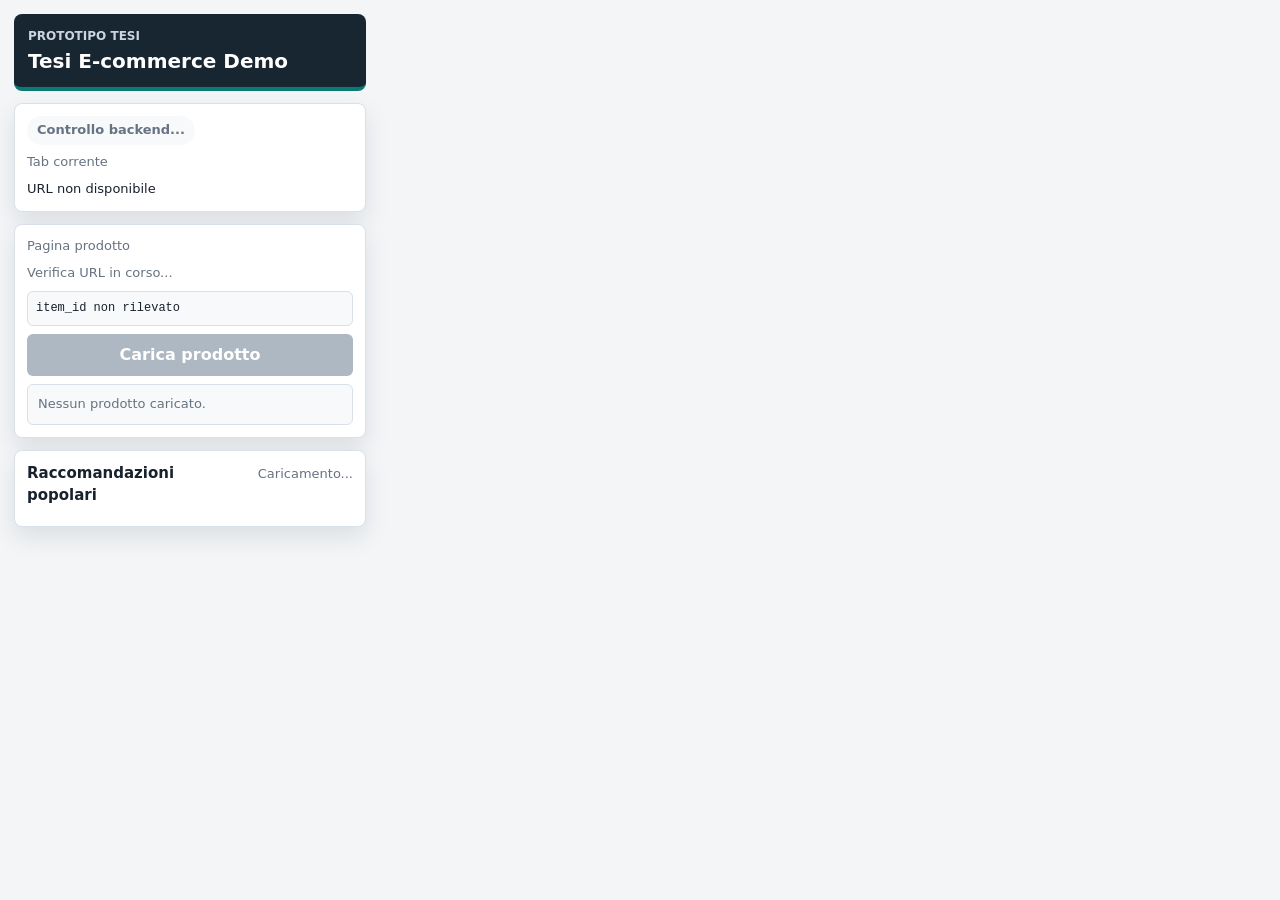
==== prototype/extension/popup.html @ 8ee4a01e "aggiunta estensione, funziona molto base" ====
<!doctype html>
<html lang="it">
<head>
  <meta charset="utf-8">
  <meta name="viewport" content="width=device-width, initial-scale=1">
  <title>Tesi E-commerce Demo</title>
  <link rel="stylesheet" href="style.css">
  <script src="popup.js" defer></script>
</head>
<body class="extension-popup">
  <main class="popup-shell">
    <header class="popup-header">
      <p class="popup-kicker">Prototipo tesi</p>
      <h1>Tesi E-commerce Demo</h1>
    </header>

    <section class="popup-section">
      <div id="backendStatus" class="status-pill status-muted">Controllo backend...</div>
      <p class="label">Tab corrente</p>
      <p id="currentUrl" class="url-value">URL non disponibile</p>
    </section>

    <section class="popup-section">
      <p class="label">Pagina prodotto</p>
      <p id="productPageStatus" class="muted-text">Verifica URL in corso...</p>
      <p id="itemIdValue" class="item-id-value">item_id non rilevato</p>
      <button id="loadProductButton" class="primary-button" type="button" disabled>Carica prodotto</button>
      <div id="productResult" class="result-box muted-text">Nessun prodotto caricato.</div>
    </section>

    <section class="popup-section">
      <div class="section-heading">
        <h2>Raccomandazioni popolari</h2>
        <span id="recommendationsStatus" class="small-muted">Caricamento...</span>
      </div>
      <ul id="recommendationsList" class="recommendations-list"></ul>
    </section>
  </main>
</body>
</html>
---- prototype/extension/style.css ----
/*variabili locali estensione*/
:root {
  --extension-bg: #f3f5f7;
  --extension-surface: #ffffff;
  --extension-surface-soft: #f7f9fb;
  --extension-text: #18222d;
  --extension-muted: #667381;
  --extension-line: #d9e0e8;
  --extension-accent: #0b7a75;
  --extension-accent-dark: #095f5b;
  --extension-error: #9b1c1c;
  --extension-error-bg: #fff1f1;
  --extension-shadow: 0 10px 24px rgba(24, 34, 45, 0.1);
}

/*stile popup estensione*/
body.extension-popup {
  width: 380px;
  min-height: 520px;
  margin: 0;
  background: var(--extension-bg);
  color: var(--extension-text);
  font-family: system-ui, -apple-system, BlinkMacSystemFont, "Segoe UI", Arial, sans-serif;
  line-height: 1.45;
}

/*box model popup*/
body.extension-popup * {
  box-sizing: border-box;
}

/*contenitore popup*/
body.extension-popup .popup-shell {
  display: grid;
  gap: 12px;
  padding: 14px;
}

/*header popup*/
body.extension-popup .popup-header {
  background: #182632;
  color: #fff;
  border-bottom: 4px solid var(--extension-accent);
  border-radius: 8px;
  padding: 14px;
}

/*eyebrow popup*/
body.extension-popup .popup-kicker {
  margin: 0 0 4px;
  color: #cbd5df;
  font-size: 12px;
  font-weight: 700;
  text-transform: uppercase;
}

/*titolo popup*/
body.extension-popup .popup-header h1 {
  margin: 0;
  font-size: 20px;
  line-height: 1.2;
  letter-spacing: 0;
}

/*sezione popup*/
body.extension-popup .popup-section {
  display: grid;
  gap: 8px;
  background: var(--extension-surface);
  border: 1px solid var(--extension-line);
  border-radius: 8px;
  padding: 12px;
  box-shadow: var(--extension-shadow);
}

/*intestazione sezione*/
body.extension-popup .section-heading {
  display: flex;
  align-items: baseline;
  justify-content: space-between;
  gap: 10px;
}

/*titolo sezione*/
body.extension-popup .section-heading h2 {
  margin: 0;
  font-size: 15px;
  letter-spacing: 0;
}

/*etichette piccole*/
body.extension-popup .label,
body.extension-popup .small-muted,
body.extension-popup .muted-text {
  margin: 0;
  color: var(--extension-muted);
  font-size: 13px;
}

/*URL tab corrente*/
body.extension-popup .url-value {
  margin: 0;
  color: var(--extension-text);
  font-size: 13px;
  overflow-wrap: anywhere;
}

/*valore item_id*/
body.extension-popup .item-id-value {
  margin: 0;
  padding: 8px;
  background: var(--extension-surface-soft);
  border: 1px solid var(--extension-line);
  border-radius: 6px;
  color: var(--extension-text);
  font-family: ui-monospace, SFMono-Regular, Consolas, "Liberation Mono", monospace;
  font-size: 12px;
  overflow-wrap: anywhere;
}

/*stato backend*/
body.extension-popup .status-pill {
  width: fit-content;
  border-radius: 999px;
  padding: 5px 10px;
  font-size: 13px;
  font-weight: 700;
}

/*stato in controllo*/
body.extension-popup .status-muted {
  background: var(--extension-surface-soft);
  color: var(--extension-muted);
}

/*stato online*/
body.extension-popup .status-online {
  background: #e7f6f2;
  color: var(--extension-accent-dark);
}

/*stato offline*/
body.extension-popup .status-offline {
  background: var(--extension-error-bg);
  color: var(--extension-error);
}

/*bottone principale*/
body.extension-popup .primary-button {
  min-height: 42px;
  border: 0;
  border-radius: 6px;
  background: var(--extension-accent);
  color: #fff;
  cursor: pointer;
  font: inherit;
  font-weight: 700;
}

/*hover bottone*/
body.extension-popup .primary-button:hover {
  background: var(--extension-accent-dark);
}

/*bottone disabilitato*/
body.extension-popup .primary-button:disabled {
  background: #aeb8c2;
  cursor: not-allowed;
}

/*focus accessibile*/
body.extension-popup .primary-button:focus-visible {
  outline: 3px solid rgba(11, 122, 117, 0.2);
  outline-offset: 2px;
}

/*risultato prodotto*/
body.extension-popup .result-box {
  display: grid;
  gap: 4px;
  margin: 0;
  padding: 10px;
  background: var(--extension-surface-soft);
  border: 1px solid var(--extension-line);
  border-radius: 6px;
}

/*titolo risultato*/
body.extension-popup .result-box h2 {
  margin: 0;
  font-size: 15px;
  line-height: 1.3;
  letter-spacing: 0;
}

/*testi risultato*/
body.extension-popup .result-box p {
  margin: 0;
  font-size: 13px;
}

/*layout dettaglio prodotto nel popup*/
body.extension-popup .popup-product-layout {
  display: grid;
  grid-template-columns: 92px minmax(0, 1fr);
  gap: 10px;
  align-items: start;
}

/*testi dettaglio prodotto*/
body.extension-popup .popup-product-info {
  display: grid;
  gap: 4px;
  min-width: 0;
}

/*immagine prodotto caricata*/
body.extension-popup .popup-product-image {
  display: grid;
  place-items: center;
  width: 92px;
  height: 92px;
  overflow: hidden;
  background: #fff;
  border: 1px solid var(--extension-line);
  border-radius: 6px;
}

/*miniatura raccomandazione*/
body.extension-popup .recommendation-image {
  display: grid;
  place-items: center;
  width: 58px;
  height: 58px;
  overflow: hidden;
  background: #fff;
  border: 1px solid var(--extension-line);
  border-radius: 6px;
}

/*immagini prodotto nel popup*/
body.extension-popup .popup-product-image img,
body.extension-popup .recommendation-image img {
  display: block;
  max-width: calc(100% - 8px);
  max-height: calc(100% - 8px);
  width: auto;
  height: auto;
  object-fit: contain;
}

/*fallback immagine popup*/
body.extension-popup .image-placeholder {
  display: grid;
  place-items: center;
  width: 100%;
  height: 100%;
  padding: 6px;
  background: var(--extension-surface-soft);
  color: var(--extension-muted);
  font-size: 10px;
  line-height: 1.2;
  text-align: center;
}

/*categoria risultato*/
body.extension-popup .category-line {
  color: var(--extension-accent-dark);
  font-size: 12px;
  font-weight: 700;
  text-transform: uppercase;
}

/*testo errore*/
body.extension-popup .error-text {
  color: var(--extension-error);
}

/*lista raccomandazioni*/
body.extension-popup .recommendations-list {
  display: grid;
  gap: 8px;
  margin: 0;
  padding: 0;
  list-style: none;
}

/*singola raccomandazione*/
body.extension-popup .recommendations-list li {
  display: grid;
  gap: 8px;
  padding: 9px;
  background: var(--extension-surface-soft);
  border: 1px solid var(--extension-line);
  border-radius: 6px;
}

/*raccomandazione con miniatura*/
body.extension-popup .recommendation-item {
  grid-template-columns: 58px minmax(0, 1fr);
  align-items: center;
}

/*testi raccomandazione*/
body.extension-popup .recommendation-body {
  display: grid;
  gap: 3px;
  min-width: 0;
}

/*titolo raccomandazione*/
body.extension-popup .recommendations-list span {
  color: var(--extension-text);
  font-size: 13px;
  font-weight: 700;
}

/*metadati raccomandazione*/
body.extension-popup .recommendations-list small,
body.extension-popup .empty-list-item {
  color: var(--extension-muted);
  font-size: 12px;
}

/*box iniettato nella pagina prodotto*/
.thesis-extension-box {
  display: grid;
  gap: 5px;
  margin: 0 0 18px;
  padding: 12px 14px;
  background: #ffffff;
  border: 1px solid #d9e0e8;
  border-left: 4px solid #0b7a75;
  border-radius: 8px;
  box-shadow: 0 10px 24px rgba(24, 34, 45, 0.08);
  color: #18222d;
  font-family: system-ui, -apple-system, BlinkMacSystemFont, "Segoe UI", Arial, sans-serif;
  font-size: 14px;
  line-height: 1.35;
}

/*titolo box iniettato*/
.thesis-extension-box strong {
  font-size: 15px;
}

/*testi box iniettato*/
.thesis-extension-box span {
  color: #667381;
}

/*stato backend nel box pagina*/
.thesis-extension-box .thesis-extension-status {
  color: #095f5b;
  font-weight: 700;
}
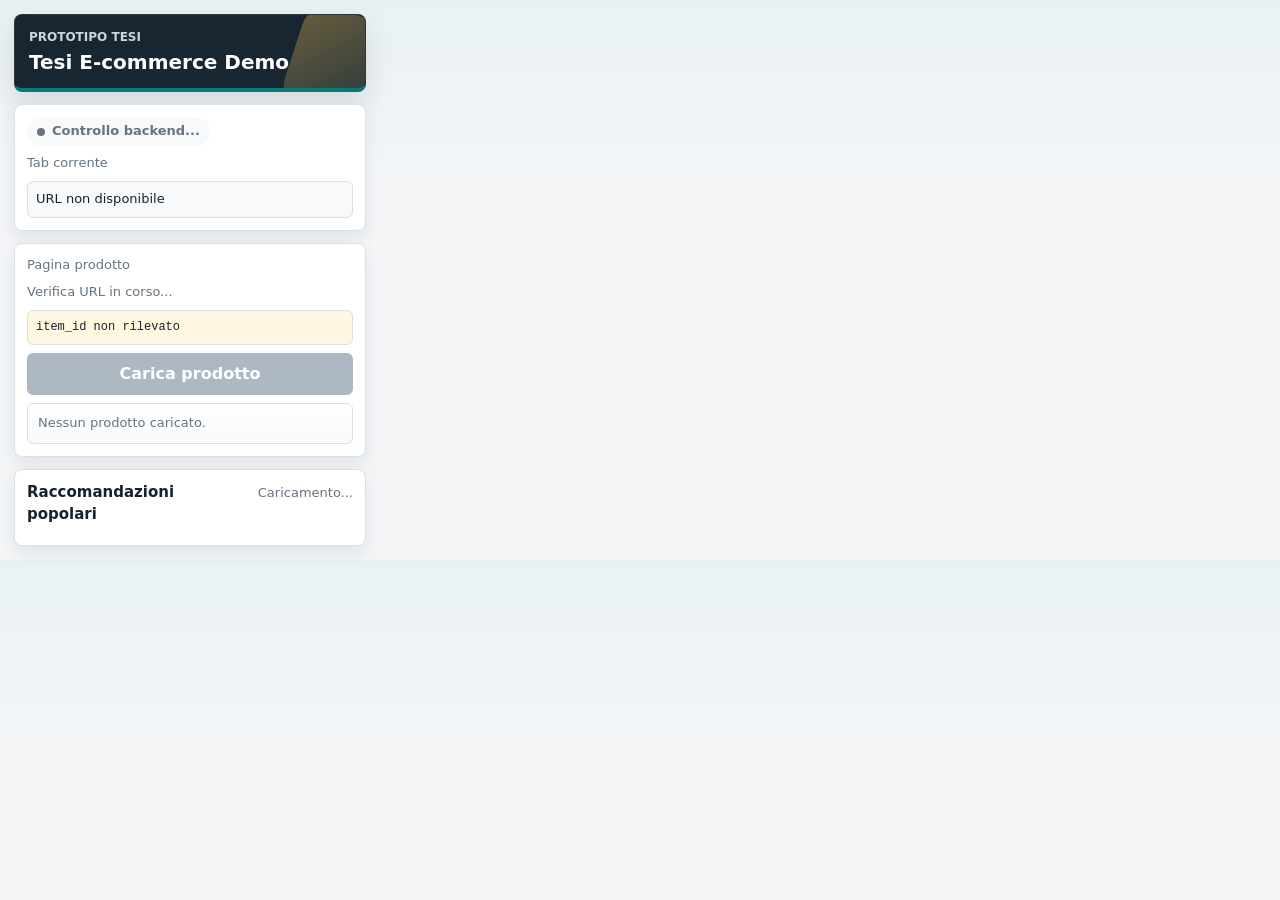
==== commit 67d0a050: "estensione worka su amazon vero" ====
--- a/prototype/extension/popup.html
+++ b/prototype/extension/popup.html
@@ -5,6 +5,7 @@
   <meta name="viewport" content="width=device-width, initial-scale=1">
   <title>Tesi E-commerce Demo</title>
   <link rel="stylesheet" href="style.css">
+  <script src="product_detector.js" defer></script>
   <script src="popup.js" defer></script>
 </head>
 <body class="extension-popup">
--- a/prototype/extension/style.css
+++ b/prototype/extension/style.css
@@ -8,9 +8,13 @@
   --extension-line: #d9e0e8;
   --extension-accent: #0b7a75;
   --extension-accent-dark: #095f5b;
+  --extension-accent-soft: #dff3ef;
+  --extension-highlight: #f2b84b;
+  --extension-highlight-soft: #fff7df;
   --extension-error: #9b1c1c;
   --extension-error-bg: #fff1f1;
-  --extension-shadow: 0 10px 24px rgba(24, 34, 45, 0.1);
+  --extension-shadow: 0 14px 30px rgba(24, 34, 45, 0.12);
+  --extension-shadow-soft: 0 8px 18px rgba(24, 34, 45, 0.08);
 }
 
 /*stile popup estensione*/
@@ -18,7 +22,9 @@
   width: 380px;
   min-height: 520px;
   margin: 0;
-  background: var(--extension-bg);
+  background:
+    linear-gradient(180deg, #e9f1f3 0, var(--extension-bg) 170px),
+    var(--extension-bg);
   color: var(--extension-text);
   font-family: system-ui, -apple-system, BlinkMacSystemFont, "Segoe UI", Arial, sans-serif;
   line-height: 1.45;
@@ -34,19 +40,40 @@
   display: grid;
   gap: 12px;
   padding: 14px;
+  animation: popupFadeIn 0.28s ease both;
 }
 
 /*header popup*/
 body.extension-popup .popup-header {
+  position: relative;
+  overflow: hidden;
   background: #182632;
   color: #fff;
+  border: 1px solid rgba(255, 255, 255, 0.08);
   border-bottom: 4px solid var(--extension-accent);
   border-radius: 8px;
   padding: 14px;
+  box-shadow: var(--extension-shadow);
+}
+
+/*linea decorativa header*/
+body.extension-popup .popup-header::after {
+  content: "";
+  position: absolute;
+  right: -34px;
+  bottom: -34px;
+  width: 108px;
+  height: 108px;
+  background:
+    linear-gradient(135deg, color-mix(in srgb, var(--extension-highlight) 38%, transparent), rgba(11, 122, 117, 0.12));
+  border-radius: 26px;
+  transform: rotate(18deg);
 }
 
 /*eyebrow popup*/
 body.extension-popup .popup-kicker {
+  position: relative;
+  z-index: 1;
   margin: 0 0 4px;
   color: #cbd5df;
   font-size: 12px;
@@ -56,6 +83,8 @@
 
 /*titolo popup*/
 body.extension-popup .popup-header h1 {
+  position: relative;
+  z-index: 1;
   margin: 0;
   font-size: 20px;
   line-height: 1.2;
@@ -70,6 +99,27 @@
   border: 1px solid var(--extension-line);
   border-radius: 8px;
   padding: 12px;
+  box-shadow: var(--extension-shadow-soft);
+  animation: sectionIn 0.32s ease both;
+  transition: border-color 0.18s ease, box-shadow 0.18s ease, transform 0.18s ease;
+}
+
+/*ritardo ingresso sezioni*/
+body.extension-popup .popup-section:nth-of-type(1) {
+  animation-delay: 0.04s;
+}
+
+body.extension-popup .popup-section:nth-of-type(2) {
+  animation-delay: 0.08s;
+}
+
+body.extension-popup .popup-section:nth-of-type(3) {
+  animation-delay: 0.12s;
+}
+
+/*hover sezioni*/
+body.extension-popup .popup-section:hover {
+  border-color: #c8d4df;
   box-shadow: var(--extension-shadow);
 }
 
@@ -103,13 +153,17 @@
   color: var(--extension-text);
   font-size: 13px;
   overflow-wrap: anywhere;
+  padding: 8px;
+  background: var(--extension-surface-soft);
+  border: 1px solid var(--extension-line);
+  border-radius: 6px;
 }
 
 /*valore item_id*/
 body.extension-popup .item-id-value {
   margin: 0;
   padding: 8px;
-  background: var(--extension-surface-soft);
+  background: var(--extension-highlight-soft);
   border: 1px solid var(--extension-line);
   border-radius: 6px;
   color: var(--extension-text);
@@ -120,6 +174,9 @@
 
 /*stato backend*/
 body.extension-popup .status-pill {
+  display: inline-flex;
+  align-items: center;
+  gap: 7px;
   width: fit-content;
   border-radius: 999px;
   padding: 5px 10px;
@@ -127,15 +184,25 @@
   font-weight: 700;
 }
 
+/*pallino stato backend*/
+body.extension-popup .status-pill::before {
+  content: "";
+  width: 8px;
+  height: 8px;
+  border-radius: 999px;
+  background: currentColor;
+}
+
 /*stato in controllo*/
 body.extension-popup .status-muted {
   background: var(--extension-surface-soft);
   color: var(--extension-muted);
+  animation: softPulse 1.4s ease-in-out infinite;
 }
 
 /*stato online*/
 body.extension-popup .status-online {
-  background: #e7f6f2;
+  background: var(--extension-accent-soft);
   color: var(--extension-accent-dark);
 }
 
@@ -150,22 +217,34 @@
   min-height: 42px;
   border: 0;
   border-radius: 6px;
-  background: var(--extension-accent);
+  background:
+    linear-gradient(135deg, var(--extension-accent), var(--extension-accent-dark));
   color: #fff;
   cursor: pointer;
   font: inherit;
   font-weight: 700;
+  box-shadow: 0 8px 16px rgba(11, 122, 117, 0.22);
+  transition: box-shadow 0.16s ease, filter 0.16s ease, transform 0.16s ease;
 }
 
 /*hover bottone*/
 body.extension-popup .primary-button:hover {
-  background: var(--extension-accent-dark);
+  filter: brightness(1.04);
+  box-shadow: 0 11px 20px rgba(11, 122, 117, 0.28);
+  transform: translateY(-1px);
+}
+
+/*click bottone*/
+body.extension-popup .primary-button:active {
+  transform: translateY(0);
 }
 
 /*bottone disabilitato*/
 body.extension-popup .primary-button:disabled {
   background: #aeb8c2;
+  box-shadow: none;
   cursor: not-allowed;
+  transform: none;
 }
 
 /*focus accessibile*/
@@ -180,7 +259,8 @@
   gap: 4px;
   margin: 0;
   padding: 10px;
-  background: var(--extension-surface-soft);
+  background:
+    linear-gradient(180deg, #ffffff, var(--extension-surface-soft));
   border: 1px solid var(--extension-line);
   border-radius: 6px;
 }
@@ -224,6 +304,7 @@
   background: #fff;
   border: 1px solid var(--extension-line);
   border-radius: 6px;
+  box-shadow: inset 0 0 0 1px rgba(255, 255, 255, 0.8);
 }
 
 /*miniatura raccomandazione*/
@@ -236,6 +317,7 @@
   background: #fff;
   border: 1px solid var(--extension-line);
   border-radius: 6px;
+  transition: border-color 0.16s ease, transform 0.16s ease;
 }
 
 /*immagini prodotto nel popup*/
@@ -247,6 +329,7 @@
   width: auto;
   height: auto;
   object-fit: contain;
+  transition: transform 0.18s ease;
 }
 
 /*fallback immagine popup*/
@@ -293,12 +376,30 @@
   background: var(--extension-surface-soft);
   border: 1px solid var(--extension-line);
   border-radius: 6px;
+  transition: background 0.16s ease, border-color 0.16s ease, transform 0.16s ease;
 }
 
 /*raccomandazione con miniatura*/
 body.extension-popup .recommendation-item {
   grid-template-columns: 58px minmax(0, 1fr);
   align-items: center;
+}
+
+/*hover raccomandazione*/
+body.extension-popup .recommendation-item:hover {
+  background: #ffffff;
+  border-color: #c7d0db;
+  transform: translateX(2px);
+}
+
+/*hover miniatura*/
+body.extension-popup .recommendation-item:hover .recommendation-image {
+  border-color: var(--extension-accent);
+}
+
+/*hover immagine*/
+body.extension-popup .recommendation-item:hover img {
+  transform: scale(1.04);
 }
 
 /*testi raccomandazione*/
@@ -324,11 +425,13 @@
 
 /*box iniettato nella pagina prodotto*/
 .thesis-extension-box {
+  position: relative;
   display: grid;
   gap: 5px;
   margin: 0 0 18px;
   padding: 12px 14px;
-  background: #ffffff;
+  background:
+    linear-gradient(180deg, #ffffff, #f7f9fb);
   border: 1px solid #d9e0e8;
   border-left: 4px solid #0b7a75;
   border-radius: 8px;
@@ -337,6 +440,19 @@
   font-family: system-ui, -apple-system, BlinkMacSystemFont, "Segoe UI", Arial, sans-serif;
   font-size: 14px;
   line-height: 1.35;
+  animation: contentBoxIn 0.32s ease both;
+}
+
+/*accento box in pagina*/
+.thesis-extension-box::after {
+  content: "";
+  position: absolute;
+  top: 12px;
+  right: 12px;
+  width: 9px;
+  height: 9px;
+  background: var(--extension-highlight);
+  border-radius: 999px;
 }
 
 /*titolo box iniettato*/
@@ -349,8 +465,88 @@
   color: #667381;
 }
 
+/*variante box su Amazon reale*/
+.thesis-extension-box.amazon-detected {
+  max-width: 720px;
+}
+
+/*titolo prodotto rilevato nel box pagina*/
+.thesis-extension-box .thesis-extension-product-title {
+  color: #18222d;
+  font-weight: 700;
+}
+
 /*stato backend nel box pagina*/
 .thesis-extension-box .thesis-extension-status {
   color: #095f5b;
   font-weight: 700;
 }
+
+/*animazione ingresso popup*/
+@keyframes popupFadeIn {
+  from {
+    opacity: 0;
+    transform: translateY(6px);
+  }
+
+  to {
+    opacity: 1;
+    transform: translateY(0);
+  }
+}
+
+/*animazione ingresso sezioni*/
+@keyframes sectionIn {
+  from {
+    opacity: 0;
+    transform: translateY(8px);
+  }
+
+  to {
+    opacity: 1;
+    transform: translateY(0);
+  }
+}
+
+/*animazione stato in caricamento*/
+@keyframes softPulse {
+  0%,
+  100% {
+    box-shadow: 0 0 0 0 rgba(102, 115, 129, 0.18);
+  }
+
+  50% {
+    box-shadow: 0 0 0 5px rgba(102, 115, 129, 0);
+  }
+}
+
+/*animazione box pagina*/
+@keyframes contentBoxIn {
+  from {
+    opacity: 0;
+    transform: translateY(-6px);
+  }
+
+  to {
+    opacity: 1;
+    transform: translateY(0);
+  }
+}
+
+/*riduce movimento se richiesto dal sistema*/
+@media (prefers-reduced-motion: reduce) {
+  body.extension-popup .popup-shell,
+  body.extension-popup .popup-section,
+  body.extension-popup .status-muted,
+  .thesis-extension-box {
+    animation: none;
+  }
+
+  body.extension-popup .primary-button,
+  body.extension-popup .recommendations-list li,
+  body.extension-popup .recommendation-image,
+  body.extension-popup .popup-product-image img,
+  body.extension-popup .recommendation-image img {
+    transition: none;
+  }
+}
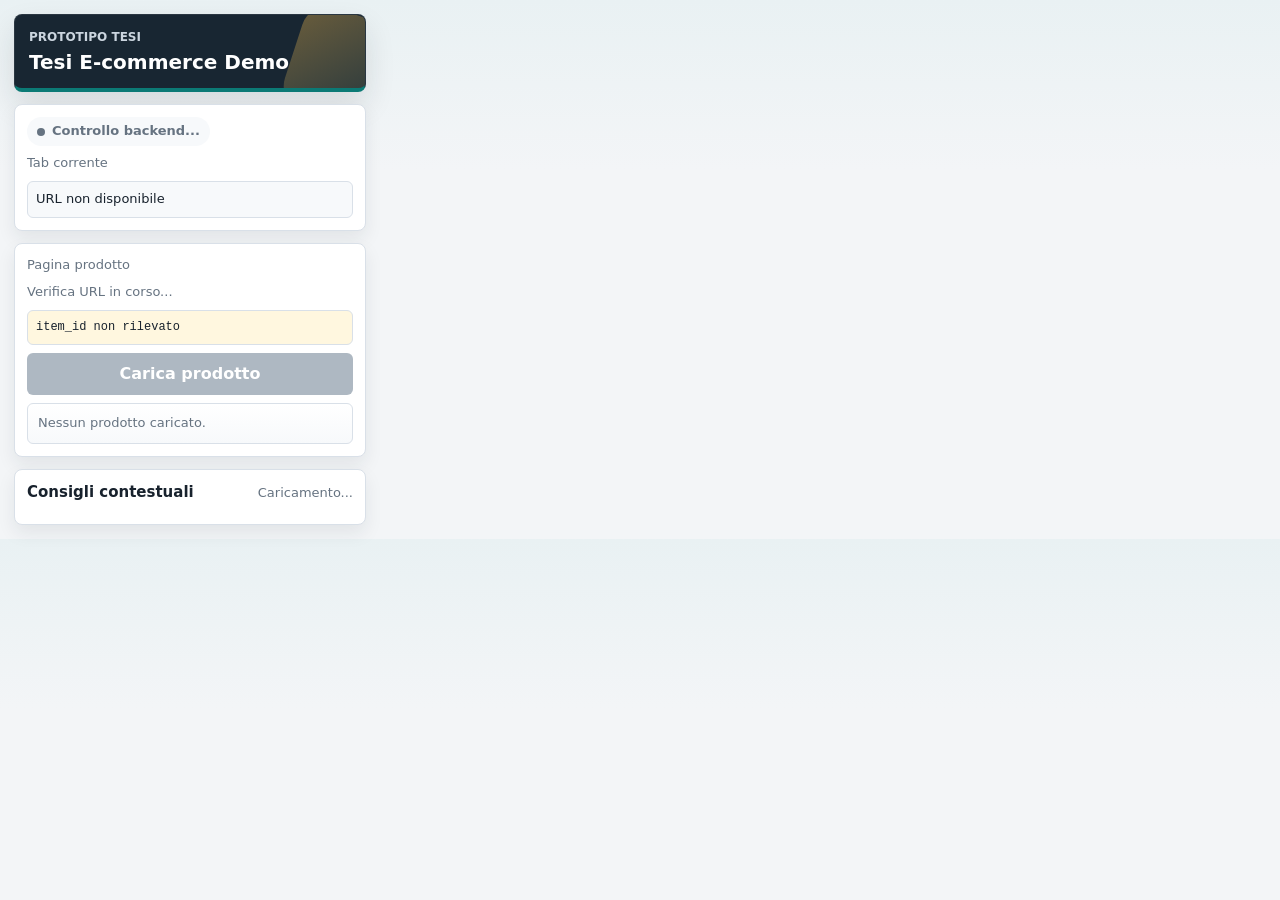
==== commit 02601f86: "estensione" ====
--- a/prototype/extension/popup.html
+++ b/prototype/extension/popup.html
@@ -5,22 +5,27 @@
   <meta name="viewport" content="width=device-width, initial-scale=1">
   <title>Tesi E-commerce Demo</title>
   <link rel="stylesheet" href="style.css">
+  <!--detector condiviso caricato prima del popup-->
   <script src="product_detector.js" defer></script>
+  <!--logica del popup estensione-->
   <script src="popup.js" defer></script>
 </head>
 <body class="extension-popup">
   <main class="popup-shell">
+    <!--intestazione compatta del popup-->
     <header class="popup-header">
       <p class="popup-kicker">Prototipo tesi</p>
       <h1>Tesi E-commerce Demo</h1>
     </header>
 
+    <!--stato backend e URL della tab attiva-->
     <section class="popup-section">
       <div id="backendStatus" class="status-pill status-muted">Controllo backend...</div>
       <p class="label">Tab corrente</p>
       <p id="currentUrl" class="url-value">URL non disponibile</p>
     </section>
 
+    <!--riconoscimento prodotto locale o Amazon-->
     <section class="popup-section">
       <p class="label">Pagina prodotto</p>
       <p id="productPageStatus" class="muted-text">Verifica URL in corso...</p>
@@ -29,12 +34,13 @@
       <div id="productResult" class="result-box muted-text">Nessun prodotto caricato.</div>
     </section>
 
+    <!--raccomandazioni contestuali dal backend o dalla pagina Amazon reale-->
     <section class="popup-section">
       <div class="section-heading">
-        <h2>Raccomandazioni popolari</h2>
+        <h2>Consigli contestuali</h2>
         <span id="recommendationsStatus" class="small-muted">Caricamento...</span>
       </div>
-      <ul id="recommendationsList" class="recommendations-list"></ul>
+      <div id="recommendationsList" class="recommendations-list"></div>
     </section>
   </main>
 </body>
--- a/prototype/extension/style.css
+++ b/prototype/extension/style.css
@@ -362,32 +362,84 @@
 /*lista raccomandazioni*/
 body.extension-popup .recommendations-list {
   display: grid;
-  gap: 8px;
+  gap: 10px;
   margin: 0;
   padding: 0;
   list-style: none;
 }
 
-/*singola raccomandazione*/
-body.extension-popup .recommendations-list li {
+/*gruppo raccomandazioni*/
+body.extension-popup .recommendation-group {
   display: grid;
   gap: 8px;
   padding: 9px;
   background: var(--extension-surface-soft);
   border: 1px solid var(--extension-line);
   border-radius: 6px;
-  transition: background 0.16s ease, border-color 0.16s ease, transform 0.16s ease;
+}
+
+/*intestazione gruppo consigli*/
+body.extension-popup .recommendation-group-heading {
+  display: flex;
+  align-items: center;
+  justify-content: space-between;
+  gap: 8px;
+}
+
+body.extension-popup .recommendation-group-heading h3 {
+  margin: 0;
+  color: var(--extension-text);
+  font-size: 13px;
+  letter-spacing: 0;
+}
+
+body.extension-popup .recommendation-group-heading span {
+  display: inline-flex;
+  align-items: center;
+  justify-content: center;
+  min-width: 24px;
+  height: 24px;
+  color: var(--extension-accent-dark);
+  background: var(--extension-accent-soft);
+  border-radius: 999px;
+  font-size: 12px;
+  font-weight: 800;
+}
+
+body.extension-popup .recommendation-group > p {
+  margin: 0;
+  color: var(--extension-muted);
+  font-size: 12px;
+}
+
+/*lista prodotti dentro il gruppo*/
+body.extension-popup .recommendation-products {
+  display: grid;
+  gap: 7px;
 }
 
 /*raccomandazione con miniatura*/
 body.extension-popup .recommendation-item {
+  display: grid;
   grid-template-columns: 58px minmax(0, 1fr);
+  gap: 8px;
   align-items: center;
+  width: 100%;
+  min-height: 74px;
+  padding: 7px;
+  background: #ffffff;
+  border: 1px solid var(--extension-line);
+  border-radius: 6px;
+  color: inherit;
+  cursor: pointer;
+  font: inherit;
+  text-align: left;
+  transition: background 0.16s ease, border-color 0.16s ease, transform 0.16s ease;
 }
 
 /*hover raccomandazione*/
 body.extension-popup .recommendation-item:hover {
-  background: #ffffff;
+  background: #fbfcfd;
   border-color: #c7d0db;
   transform: translateX(2px);
 }
@@ -410,17 +462,36 @@
 }
 
 /*titolo raccomandazione*/
-body.extension-popup .recommendations-list span {
+body.extension-popup .recommendation-body span {
   color: var(--extension-text);
   font-size: 13px;
   font-weight: 700;
+  line-height: 1.25;
+  display: -webkit-box;
+  overflow: hidden;
+  -webkit-box-orient: vertical;
+  -webkit-line-clamp: 2;
 }
 
 /*metadati raccomandazione*/
-body.extension-popup .recommendations-list small,
+body.extension-popup .recommendation-body small,
 body.extension-popup .empty-list-item {
   color: var(--extension-muted);
   font-size: 12px;
+}
+
+body.extension-popup .recommendation-reason {
+  display: -webkit-box;
+  overflow: hidden;
+  -webkit-box-orient: vertical;
+  -webkit-line-clamp: 2;
+}
+
+body.extension-popup .empty-list-item {
+  padding: 10px;
+  background: var(--extension-surface-soft);
+  border: 1px dashed var(--extension-line);
+  border-radius: 6px;
 }
 
 /*box iniettato nella pagina prodotto*/
@@ -482,6 +553,93 @@
   font-weight: 700;
 }
 
+/*area consigli nel box iniettato*/
+.thesis-extension-recommendations {
+  display: grid;
+  gap: 9px;
+  margin-top: 8px;
+  padding-top: 9px;
+  border-top: 1px solid #d9e0e8;
+}
+
+.thesis-extension-rec-heading {
+  display: flex;
+  align-items: center;
+  justify-content: space-between;
+  gap: 10px;
+}
+
+.thesis-extension-rec-heading strong {
+  color: #18222d;
+  font-size: 13px;
+}
+
+.thesis-extension-rec-status {
+  color: #667381;
+  font-size: 12px;
+}
+
+.thesis-extension-rec-group {
+  display: grid;
+  gap: 5px;
+}
+
+.thesis-extension-rec-title {
+  margin: 0;
+  color: #095f5b;
+  font-size: 12px;
+  font-weight: 800;
+  text-transform: uppercase;
+}
+
+.thesis-extension-rec-list {
+  display: grid;
+  gap: 5px;
+}
+
+.thesis-extension-rec-link {
+  display: grid;
+  gap: 2px;
+  padding: 7px 8px;
+  color: #18222d;
+  background: #fff;
+  border: 1px solid #d9e0e8;
+  border-radius: 6px;
+  text-decoration: none;
+  transition: border-color 0.16s ease, transform 0.16s ease, background 0.16s ease;
+}
+
+.thesis-extension-rec-link:hover {
+  background: #f7f9fb;
+  border-color: #0b7a75;
+  transform: translateX(2px);
+}
+
+.thesis-extension-rec-item-title {
+  color: #18222d !important;
+  font-size: 13px;
+  font-weight: 700;
+  line-height: 1.25;
+  display: -webkit-box;
+  overflow: hidden;
+  -webkit-box-orient: vertical;
+  -webkit-line-clamp: 2;
+}
+
+.thesis-extension-rec-link small,
+.thesis-extension-empty {
+  color: #667381;
+  font-size: 12px;
+}
+
+.thesis-extension-empty {
+  margin: 0;
+  padding: 8px;
+  background: #f7f9fb;
+  border: 1px dashed #d9e0e8;
+  border-radius: 6px;
+}
+
 /*animazione ingresso popup*/
 @keyframes popupFadeIn {
   from {
@@ -543,10 +701,11 @@
   }
 
   body.extension-popup .primary-button,
-  body.extension-popup .recommendations-list li,
+  body.extension-popup .recommendation-item,
   body.extension-popup .recommendation-image,
   body.extension-popup .popup-product-image img,
-  body.extension-popup .recommendation-image img {
+  body.extension-popup .recommendation-image img,
+  .thesis-extension-rec-link {
     transition: none;
   }
 }
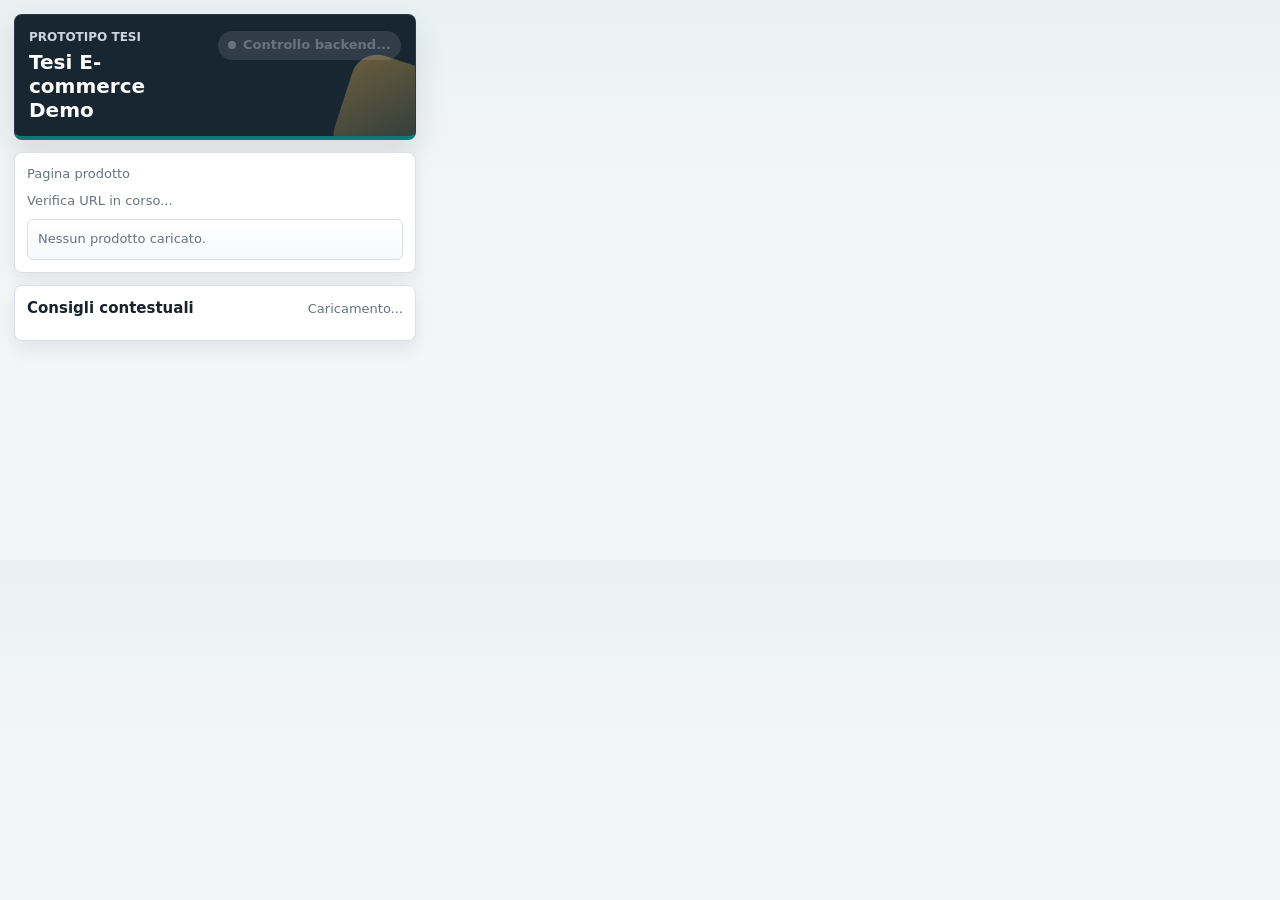
==== commit bba535b6: "estensione" ====
--- a/prototype/extension/popup.html
+++ b/prototype/extension/popup.html
@@ -14,23 +14,19 @@
   <main class="popup-shell">
     <!--intestazione compatta del popup-->
     <header class="popup-header">
-      <p class="popup-kicker">Prototipo tesi</p>
-      <h1>Tesi E-commerce Demo</h1>
+      <div>
+        <p class="popup-kicker">Prototipo tesi</p>
+        <h1>Tesi E-commerce Demo</h1>
+      </div>
+      <div id="backendStatus" class="status-pill status-muted">Controllo backend...</div>
     </header>
-
-    <!--stato backend e URL della tab attiva-->
-    <section class="popup-section">
-      <div id="backendStatus" class="status-pill status-muted">Controllo backend...</div>
-      <p class="label">Tab corrente</p>
-      <p id="currentUrl" class="url-value">URL non disponibile</p>
-    </section>
 
     <!--riconoscimento prodotto locale o Amazon-->
     <section class="popup-section">
       <p class="label">Pagina prodotto</p>
       <p id="productPageStatus" class="muted-text">Verifica URL in corso...</p>
-      <p id="itemIdValue" class="item-id-value">item_id non rilevato</p>
-      <button id="loadProductButton" class="primary-button" type="button" disabled>Carica prodotto</button>
+      <p id="itemIdValue" class="item-id-value hidden">item_id non rilevato</p>
+      <button id="loadProductButton" class="primary-button hidden" type="button" disabled>Carica prodotto</button>
       <div id="productResult" class="result-box muted-text">Nessun prodotto caricato.</div>
     </section>
 
@@ -41,6 +37,7 @@
         <span id="recommendationsStatus" class="small-muted">Caricamento...</span>
       </div>
       <div id="recommendationsList" class="recommendations-list"></div>
+      <div id="recommendationDetail" class="recommendation-detail hidden"></div>
     </section>
   </main>
 </body>
--- a/prototype/extension/style.css
+++ b/prototype/extension/style.css
@@ -17,10 +17,15 @@
   --extension-shadow-soft: 0 8px 18px rgba(24, 34, 45, 0.08);
 }
 
+.hidden {
+  display: none !important;
+}
+
 /*stile popup estensione*/
 body.extension-popup {
-  width: 380px;
-  min-height: 520px;
+  width: 430px;
+  min-height: 560px;
+  max-height: 680px;
   margin: 0;
   background:
     linear-gradient(180deg, #e9f1f3 0, var(--extension-bg) 170px),
@@ -28,6 +33,7 @@
   color: var(--extension-text);
   font-family: system-ui, -apple-system, BlinkMacSystemFont, "Segoe UI", Arial, sans-serif;
   line-height: 1.45;
+  overflow-y: auto;
 }
 
 /*box model popup*/
@@ -47,6 +53,10 @@
 body.extension-popup .popup-header {
   position: relative;
   overflow: hidden;
+  display: flex;
+  align-items: flex-start;
+  justify-content: space-between;
+  gap: 12px;
   background: #182632;
   color: #fff;
   border: 1px solid rgba(255, 255, 255, 0.08);
@@ -91,6 +101,14 @@
   letter-spacing: 0;
 }
 
+body.extension-popup .popup-header .status-pill {
+  position: relative;
+  z-index: 1;
+  flex: 0 0 auto;
+  margin-top: 2px;
+  background: rgba(255, 255, 255, 0.1);
+}
+
 /*sezione popup*/
 body.extension-popup .popup-section {
   display: grid;
@@ -111,10 +129,6 @@
 
 body.extension-popup .popup-section:nth-of-type(2) {
   animation-delay: 0.08s;
-}
-
-body.extension-popup .popup-section:nth-of-type(3) {
-  animation-delay: 0.12s;
 }
 
 /*hover sezioni*/
@@ -256,7 +270,7 @@
 /*risultato prodotto*/
 body.extension-popup .result-box {
   display: grid;
-  gap: 4px;
+  gap: 7px;
   margin: 0;
   padding: 10px;
   background:
@@ -268,9 +282,10 @@
 /*titolo risultato*/
 body.extension-popup .result-box h2 {
   margin: 0;
-  font-size: 15px;
-  line-height: 1.3;
+  font-size: 14px;
+  line-height: 1.28;
   letter-spacing: 0;
+  overflow-wrap: anywhere;
 }
 
 /*testi risultato*/
@@ -282,8 +297,8 @@
 /*layout dettaglio prodotto nel popup*/
 body.extension-popup .popup-product-layout {
   display: grid;
-  grid-template-columns: 92px minmax(0, 1fr);
-  gap: 10px;
+  grid-template-columns: 96px minmax(0, 1fr);
+  gap: 12px;
   align-items: start;
 }
 
@@ -298,8 +313,8 @@
 body.extension-popup .popup-product-image {
   display: grid;
   place-items: center;
-  width: 92px;
-  height: 92px;
+  width: 96px;
+  height: 96px;
   overflow: hidden;
   background: #fff;
   border: 1px solid var(--extension-line);
@@ -311,8 +326,8 @@
 body.extension-popup .recommendation-image {
   display: grid;
   place-items: center;
-  width: 58px;
-  height: 58px;
+  width: 66px;
+  height: 66px;
   overflow: hidden;
   background: #fff;
   border: 1px solid var(--extension-line);
@@ -322,7 +337,8 @@
 
 /*immagini prodotto nel popup*/
 body.extension-popup .popup-product-image img,
-body.extension-popup .recommendation-image img {
+body.extension-popup .recommendation-image img,
+body.extension-popup .recommendation-detail-image img {
   display: block;
   max-width: calc(100% - 8px);
   max-height: calc(100% - 8px);
@@ -332,18 +348,8 @@
   transition: transform 0.18s ease;
 }
 
-/*fallback immagine popup*/
-body.extension-popup .image-placeholder {
-  display: grid;
-  place-items: center;
-  width: 100%;
-  height: 100%;
-  padding: 6px;
-  background: var(--extension-surface-soft);
-  color: var(--extension-muted);
-  font-size: 10px;
-  line-height: 1.2;
-  text-align: center;
+body.extension-popup .default-product-image {
+  opacity: 0.86;
 }
 
 /*categoria risultato*/
@@ -354,6 +360,13 @@
   text-transform: uppercase;
 }
 
+body.extension-popup .product-id-line {
+  color: var(--extension-muted);
+  font-family: ui-monospace, SFMono-Regular, Consolas, "Liberation Mono", monospace;
+  font-size: 11px;
+  overflow-wrap: anywhere;
+}
+
 /*testo errore*/
 body.extension-popup .error-text {
   color: var(--extension-error);
@@ -371,8 +384,8 @@
 /*gruppo raccomandazioni*/
 body.extension-popup .recommendation-group {
   display: grid;
-  gap: 8px;
-  padding: 9px;
+  gap: 9px;
+  padding: 10px;
   background: var(--extension-surface-soft);
   border: 1px solid var(--extension-line);
   border-radius: 6px;
@@ -389,7 +402,7 @@
 body.extension-popup .recommendation-group-heading h3 {
   margin: 0;
   color: var(--extension-text);
-  font-size: 13px;
+  font-size: 14px;
   letter-spacing: 0;
 }
 
@@ -409,24 +422,25 @@
 body.extension-popup .recommendation-group > p {
   margin: 0;
   color: var(--extension-muted);
-  font-size: 12px;
+  font-size: 12.5px;
+  line-height: 1.4;
 }
 
 /*lista prodotti dentro il gruppo*/
 body.extension-popup .recommendation-products {
   display: grid;
-  gap: 7px;
+  gap: 8px;
 }
 
 /*raccomandazione con miniatura*/
 body.extension-popup .recommendation-item {
   display: grid;
-  grid-template-columns: 58px minmax(0, 1fr);
-  gap: 8px;
+  grid-template-columns: 66px minmax(0, 1fr);
+  gap: 10px;
   align-items: center;
   width: 100%;
-  min-height: 74px;
-  padding: 7px;
+  min-height: 92px;
+  padding: 9px;
   background: #ffffff;
   border: 1px solid var(--extension-line);
   border-radius: 6px;
@@ -464,13 +478,13 @@
 /*titolo raccomandazione*/
 body.extension-popup .recommendation-body span {
   color: var(--extension-text);
-  font-size: 13px;
-  font-weight: 700;
-  line-height: 1.25;
+  font-size: 13.5px;
+  font-weight: 800;
+  line-height: 1.28;
   display: -webkit-box;
   overflow: hidden;
   -webkit-box-orient: vertical;
-  -webkit-line-clamp: 2;
+  -webkit-line-clamp: 3;
 }
 
 /*metadati raccomandazione*/
@@ -478,13 +492,111 @@
 body.extension-popup .empty-list-item {
   color: var(--extension-muted);
   font-size: 12px;
+  line-height: 1.35;
 }
 
 body.extension-popup .recommendation-reason {
   display: -webkit-box;
   overflow: hidden;
   -webkit-box-orient: vertical;
-  -webkit-line-clamp: 2;
+  -webkit-line-clamp: 3;
+}
+
+body.extension-popup .recommendation-action {
+  color: var(--extension-accent-dark) !important;
+  font-weight: 800;
+}
+
+body.extension-popup .recommendation-detail {
+  display: grid;
+  gap: 10px;
+  padding: 11px;
+  background: #ffffff;
+  border: 1px solid var(--extension-accent);
+  border-radius: 8px;
+  box-shadow: var(--extension-shadow-soft);
+}
+
+body.extension-popup .recommendation-detail-heading {
+  display: flex;
+  align-items: center;
+  justify-content: space-between;
+  gap: 10px;
+}
+
+body.extension-popup .recommendation-detail-heading p {
+  margin: 0;
+  color: var(--extension-accent-dark);
+  font-size: 12px;
+  font-weight: 800;
+  text-transform: uppercase;
+}
+
+body.extension-popup .icon-button {
+  display: inline-grid;
+  place-items: center;
+  width: 28px;
+  height: 28px;
+  min-height: 28px;
+  padding: 0;
+  color: var(--extension-muted);
+  background: var(--extension-surface-soft);
+  border: 1px solid var(--extension-line);
+  border-radius: 999px;
+  cursor: pointer;
+  font: inherit;
+  font-weight: 800;
+}
+
+body.extension-popup .recommendation-detail-layout {
+  display: grid;
+  grid-template-columns: 104px minmax(0, 1fr);
+  gap: 12px;
+  align-items: start;
+}
+
+body.extension-popup .recommendation-detail-image {
+  display: grid;
+  place-items: center;
+  width: 104px;
+  height: 104px;
+  overflow: hidden;
+  background: #fff;
+  border: 1px solid var(--extension-line);
+  border-radius: 6px;
+}
+
+body.extension-popup .recommendation-detail-body {
+  display: grid;
+  gap: 7px;
+  min-width: 0;
+}
+
+body.extension-popup .recommendation-detail-body h3 {
+  margin: 0;
+  color: var(--extension-text);
+  font-size: 15px;
+  line-height: 1.3;
+  letter-spacing: 0;
+  overflow-wrap: anywhere;
+}
+
+body.extension-popup .recommendation-detail-meta,
+body.extension-popup .recommendation-detail-reason {
+  margin: 0;
+  color: var(--extension-muted);
+  font-size: 12.5px;
+  line-height: 1.42;
+}
+
+body.extension-popup .recommendation-detail-reason {
+  color: #31444f;
+}
+
+body.extension-popup .open-product-button {
+  min-height: 36px;
+  width: 100%;
+  margin-top: 2px;
 }
 
 body.extension-popup .empty-list-item {
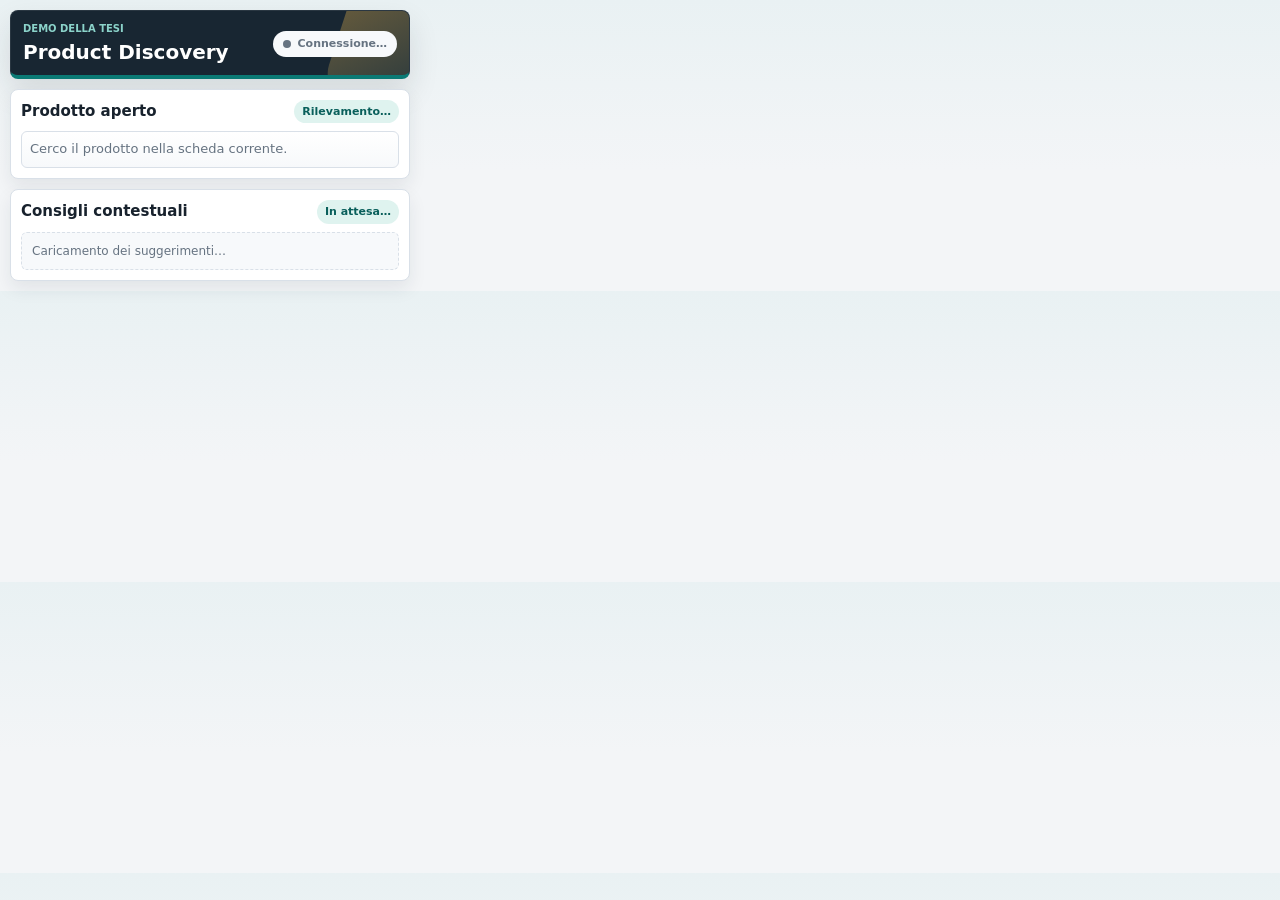
==== commit 0801557b: "progetto completato" ====
--- a/prototype/extension/popup.html
+++ b/prototype/extension/popup.html
@@ -15,28 +15,30 @@
     <!--intestazione compatta del popup-->
     <header class="popup-header">
       <div>
-        <p class="popup-kicker">Prototipo tesi</p>
-        <h1>Tesi E-commerce Demo</h1>
+        <p class="popup-kicker">Demo della tesi</p>
+        <h1>Product Discovery</h1>
       </div>
-      <div id="backendStatus" class="status-pill status-muted">Controllo backend...</div>
+      <div id="backendStatus" class="status-pill status-muted" role="status">Connessione…</div>
     </header>
 
     <!--riconoscimento prodotto locale o Amazon-->
-    <section class="popup-section">
-      <p class="label">Pagina prodotto</p>
-      <p id="productPageStatus" class="muted-text">Verifica URL in corso...</p>
-      <p id="itemIdValue" class="item-id-value hidden">item_id non rilevato</p>
-      <button id="loadProductButton" class="primary-button hidden" type="button" disabled>Carica prodotto</button>
-      <div id="productResult" class="result-box muted-text">Nessun prodotto caricato.</div>
+    <section class="popup-section" aria-labelledby="currentProductTitle">
+      <div class="section-heading">
+        <h2 id="currentProductTitle">Prodotto aperto</h2>
+        <p id="productPageStatus" class="source-pill">Rilevamento…</p>
+      </div>
+      <div id="productResult" class="result-box muted-text" aria-live="polite">Cerco il prodotto nella scheda corrente.</div>
     </section>
 
     <!--raccomandazioni contestuali dal backend o dalla pagina Amazon reale-->
-    <section class="popup-section">
+    <section id="recommendationsSection" class="popup-section" aria-labelledby="recommendationsTitle">
       <div class="section-heading">
-        <h2>Consigli contestuali</h2>
-        <span id="recommendationsStatus" class="small-muted">Caricamento...</span>
+        <h2 id="recommendationsTitle">Consigli contestuali</h2>
+        <span id="recommendationsStatus" class="source-pill" role="status">In attesa…</span>
       </div>
-      <div id="recommendationsList" class="recommendations-list"></div>
+      <div id="recommendationsList" class="recommendations-list">
+        <p class="empty-list-item">Caricamento dei suggerimenti…</p>
+      </div>
       <div id="recommendationDetail" class="recommendation-detail hidden"></div>
     </section>
   </main>
--- a/prototype/extension/style.css
+++ b/prototype/extension/style.css
@@ -10,7 +10,6 @@
   --extension-accent-dark: #095f5b;
   --extension-accent-soft: #dff3ef;
   --extension-highlight: #f2b84b;
-  --extension-highlight-soft: #fff7df;
   --extension-error: #9b1c1c;
   --extension-error-bg: #fff1f1;
   --extension-shadow: 0 14px 30px rgba(24, 34, 45, 0.12);
@@ -23,9 +22,8 @@
 
 /*stile popup estensione*/
 body.extension-popup {
-  width: 430px;
-  min-height: 560px;
-  max-height: 680px;
+  width: 420px;
+  max-height: 580px;
   margin: 0;
   background:
     linear-gradient(180deg, #e9f1f3 0, var(--extension-bg) 170px),
@@ -44,8 +42,8 @@
 /*contenitore popup*/
 body.extension-popup .popup-shell {
   display: grid;
-  gap: 12px;
-  padding: 14px;
+  gap: 10px;
+  padding: 10px;
   animation: popupFadeIn 0.28s ease both;
 }
 
@@ -54,7 +52,7 @@
   position: relative;
   overflow: hidden;
   display: flex;
-  align-items: flex-start;
+  align-items: center;
   justify-content: space-between;
   gap: 12px;
   background: #182632;
@@ -62,7 +60,7 @@
   border: 1px solid rgba(255, 255, 255, 0.08);
   border-bottom: 4px solid var(--extension-accent);
   border-radius: 8px;
-  padding: 14px;
+  padding: 11px 12px;
   box-shadow: var(--extension-shadow);
 }
 
@@ -84,9 +82,9 @@
 body.extension-popup .popup-kicker {
   position: relative;
   z-index: 1;
-  margin: 0 0 4px;
-  color: #cbd5df;
-  font-size: 12px;
+  margin: 0 0 3px;
+  color: #8bd3ca;
+  font-size: 10px;
   font-weight: 700;
   text-transform: uppercase;
 }
@@ -106,7 +104,6 @@
   z-index: 1;
   flex: 0 0 auto;
   margin-top: 2px;
-  background: rgba(255, 255, 255, 0.1);
 }
 
 /*sezione popup*/
@@ -116,7 +113,7 @@
   background: var(--extension-surface);
   border: 1px solid var(--extension-line);
   border-radius: 8px;
-  padding: 12px;
+  padding: 10px;
   box-shadow: var(--extension-shadow-soft);
   animation: sectionIn 0.32s ease both;
   transition: border-color 0.18s ease, box-shadow 0.18s ease, transform 0.18s ease;
@@ -140,7 +137,7 @@
 /*intestazione sezione*/
 body.extension-popup .section-heading {
   display: flex;
-  align-items: baseline;
+  align-items: center;
   justify-content: space-between;
   gap: 10px;
 }
@@ -152,38 +149,22 @@
   letter-spacing: 0;
 }
 
-/*etichette piccole*/
-body.extension-popup .label,
-body.extension-popup .small-muted,
+/*testi secondari*/
 body.extension-popup .muted-text {
   margin: 0;
   color: var(--extension-muted);
   font-size: 13px;
 }
 
-/*URL tab corrente*/
-body.extension-popup .url-value {
-  margin: 0;
-  color: var(--extension-text);
-  font-size: 13px;
-  overflow-wrap: anywhere;
-  padding: 8px;
-  background: var(--extension-surface-soft);
-  border: 1px solid var(--extension-line);
-  border-radius: 6px;
-}
-
-/*valore item_id*/
-body.extension-popup .item-id-value {
-  margin: 0;
-  padding: 8px;
-  background: var(--extension-highlight-soft);
-  border: 1px solid var(--extension-line);
-  border-radius: 6px;
-  color: var(--extension-text);
-  font-family: ui-monospace, SFMono-Regular, Consolas, "Liberation Mono", monospace;
-  font-size: 12px;
-  overflow-wrap: anywhere;
+body.extension-popup .source-pill {
+  margin: 0;
+  padding: 4px 8px;
+  border-radius: 999px;
+  background: var(--extension-accent-soft);
+  color: var(--extension-accent-dark);
+  font-size: 11px;
+  font-weight: 750;
+  text-align: center;
 }
 
 /*stato backend*/
@@ -194,7 +175,7 @@
   width: fit-content;
   border-radius: 999px;
   padding: 5px 10px;
-  font-size: 13px;
+  font-size: 11px;
   font-weight: 700;
 }
 
@@ -262,8 +243,9 @@
 }
 
 /*focus accessibile*/
-body.extension-popup .primary-button:focus-visible {
-  outline: 3px solid rgba(11, 122, 117, 0.2);
+body.extension-popup button:focus-visible,
+body.extension-popup summary:focus-visible {
+  outline: 2px solid var(--extension-accent);
   outline-offset: 2px;
 }
 
@@ -272,7 +254,7 @@
   display: grid;
   gap: 7px;
   margin: 0;
-  padding: 10px;
+  padding: 8px;
   background:
     linear-gradient(180deg, #ffffff, var(--extension-surface-soft));
   border: 1px solid var(--extension-line);
@@ -281,11 +263,15 @@
 
 /*titolo risultato*/
 body.extension-popup .result-box h2 {
-  margin: 0;
+  display: -webkit-box;
+  margin: 0;
+  overflow: hidden;
   font-size: 14px;
   line-height: 1.28;
   letter-spacing: 0;
   overflow-wrap: anywhere;
+  -webkit-box-orient: vertical;
+  -webkit-line-clamp: 2;
 }
 
 /*testi risultato*/
@@ -297,9 +283,9 @@
 /*layout dettaglio prodotto nel popup*/
 body.extension-popup .popup-product-layout {
   display: grid;
-  grid-template-columns: 96px minmax(0, 1fr);
-  gap: 12px;
-  align-items: start;
+  grid-template-columns: 72px minmax(0, 1fr);
+  gap: 10px;
+  align-items: center;
 }
 
 /*testi dettaglio prodotto*/
@@ -313,8 +299,8 @@
 body.extension-popup .popup-product-image {
   display: grid;
   place-items: center;
-  width: 96px;
-  height: 96px;
+  width: 72px;
+  height: 72px;
   overflow: hidden;
   background: #fff;
   border: 1px solid var(--extension-line);
@@ -326,8 +312,8 @@
 body.extension-popup .recommendation-image {
   display: grid;
   place-items: center;
-  width: 66px;
-  height: 66px;
+  width: 46px;
+  height: 46px;
   overflow: hidden;
   background: #fff;
   border: 1px solid var(--extension-line);
@@ -336,14 +322,18 @@
 }
 
 /*immagini prodotto nel popup*/
+body.extension-popup .popup-product-image,
+body.extension-popup .recommendation-image,
+body.extension-popup .recommendation-detail-image {
+  grid-template: minmax(0, 1fr) / minmax(0, 1fr);
+}
+
 body.extension-popup .popup-product-image img,
 body.extension-popup .recommendation-image img,
 body.extension-popup .recommendation-detail-image img {
   display: block;
-  max-width: calc(100% - 8px);
-  max-height: calc(100% - 8px);
-  width: auto;
-  height: auto;
+  width: calc(100% - 8px);
+  height: calc(100% - 8px);
   object-fit: contain;
   transition: transform 0.18s ease;
 }
@@ -367,6 +357,10 @@
   overflow-wrap: anywhere;
 }
 
+body.extension-popup .current-product-meta {
+  color: var(--extension-muted);
+}
+
 /*testo errore*/
 body.extension-popup .error-text {
   color: var(--extension-error);
@@ -375,7 +369,7 @@
 /*lista raccomandazioni*/
 body.extension-popup .recommendations-list {
   display: grid;
-  gap: 10px;
+  gap: 7px;
   margin: 0;
   padding: 0;
   list-style: none;
@@ -383,35 +377,51 @@
 
 /*gruppo raccomandazioni*/
 body.extension-popup .recommendation-group {
-  display: grid;
-  gap: 9px;
-  padding: 10px;
   background: var(--extension-surface-soft);
   border: 1px solid var(--extension-line);
-  border-radius: 6px;
+  border-radius: 8px;
 }
 
 /*intestazione gruppo consigli*/
 body.extension-popup .recommendation-group-heading {
-  display: flex;
-  align-items: center;
-  justify-content: space-between;
+  display: grid;
+  grid-template-columns: minmax(0, 1fr) auto 10px;
+  align-items: center;
   gap: 8px;
-}
-
-body.extension-popup .recommendation-group-heading h3 {
-  margin: 0;
+  padding: 8px 10px;
+  cursor: pointer;
+  list-style: none;
+}
+
+body.extension-popup .recommendation-group-heading::-webkit-details-marker {
+  display: none;
+}
+
+body.extension-popup .recommendation-group-heading::after {
+  content: "";
+  width: 6px;
+  height: 6px;
+  border-right: 2px solid var(--extension-accent-dark);
+  border-bottom: 2px solid var(--extension-accent-dark);
+  transform: rotate(45deg);
+}
+
+body.extension-popup .recommendation-group[open] > summary::after {
+  transform: rotate(225deg);
+}
+
+body.extension-popup .recommendation-group-title {
   color: var(--extension-text);
-  font-size: 14px;
-  letter-spacing: 0;
-}
-
-body.extension-popup .recommendation-group-heading span {
+  font-size: 13px;
+  font-weight: 800;
+}
+
+body.extension-popup .recommendation-group-count {
   display: inline-flex;
   align-items: center;
   justify-content: center;
-  min-width: 24px;
-  height: 24px;
+  min-width: 20px;
+  height: 20px;
   color: var(--extension-accent-dark);
   background: var(--extension-accent-soft);
   border-radius: 999px;
@@ -419,28 +429,30 @@
   font-weight: 800;
 }
 
-body.extension-popup .recommendation-group > p {
-  margin: 0;
-  color: var(--extension-muted);
-  font-size: 12.5px;
-  line-height: 1.4;
-}
-
 /*lista prodotti dentro il gruppo*/
 body.extension-popup .recommendation-products {
   display: grid;
-  gap: 8px;
+  gap: 5px;
+  padding: 0 6px 6px;
+}
+
+body.extension-popup .more-recommendations > summary {
+  padding: 3px 10px 8px;
+  color: var(--extension-accent-dark);
+  font-size: 12px;
+  font-weight: 750;
+  cursor: pointer;
 }
 
 /*raccomandazione con miniatura*/
 body.extension-popup .recommendation-item {
   display: grid;
-  grid-template-columns: 66px minmax(0, 1fr);
-  gap: 10px;
+  grid-template-columns: 46px minmax(0, 1fr) auto;
+  gap: 8px;
   align-items: center;
   width: 100%;
-  min-height: 92px;
-  padding: 9px;
+  min-height: 58px;
+  padding: 5px 7px;
   background: #ffffff;
   border: 1px solid var(--extension-line);
   border-radius: 6px;
@@ -448,14 +460,13 @@
   cursor: pointer;
   font: inherit;
   text-align: left;
-  transition: background 0.16s ease, border-color 0.16s ease, transform 0.16s ease;
+  transition: background 0.16s ease, border-color 0.16s ease;
 }
 
 /*hover raccomandazione*/
 body.extension-popup .recommendation-item:hover {
   background: #fbfcfd;
   border-color: #c7d0db;
-  transform: translateX(2px);
 }
 
 /*hover miniatura*/
@@ -484,7 +495,7 @@
   display: -webkit-box;
   overflow: hidden;
   -webkit-box-orient: vertical;
-  -webkit-line-clamp: 3;
+  -webkit-line-clamp: 2;
 }
 
 /*metadati raccomandazione*/
@@ -495,15 +506,15 @@
   line-height: 1.35;
 }
 
-body.extension-popup .recommendation-reason {
-  display: -webkit-box;
+body.extension-popup .recommendation-body small {
   overflow: hidden;
-  -webkit-box-orient: vertical;
-  -webkit-line-clamp: 3;
-}
-
-body.extension-popup .recommendation-action {
-  color: var(--extension-accent-dark) !important;
+  text-overflow: ellipsis;
+  white-space: nowrap;
+}
+
+body.extension-popup .recommendation-arrow {
+  color: var(--extension-accent-dark);
+  font-size: 20px;
   font-weight: 800;
 }
 
@@ -532,19 +543,16 @@
   text-transform: uppercase;
 }
 
-body.extension-popup .icon-button {
-  display: inline-grid;
-  place-items: center;
-  width: 28px;
-  height: 28px;
+body.extension-popup .recommendation-back {
   min-height: 28px;
-  padding: 0;
-  color: var(--extension-muted);
+  padding: 4px 8px;
+  color: var(--extension-accent-dark);
   background: var(--extension-surface-soft);
   border: 1px solid var(--extension-line);
   border-radius: 999px;
   cursor: pointer;
-  font: inherit;
+  font-family: inherit;
+  font-size: 12px;
   font-weight: 800;
 }
 
@@ -600,155 +608,10 @@
 }
 
 body.extension-popup .empty-list-item {
+  margin: 0;
   padding: 10px;
   background: var(--extension-surface-soft);
   border: 1px dashed var(--extension-line);
-  border-radius: 6px;
-}
-
-/*box iniettato nella pagina prodotto*/
-.thesis-extension-box {
-  position: relative;
-  display: grid;
-  gap: 5px;
-  margin: 0 0 18px;
-  padding: 12px 14px;
-  background:
-    linear-gradient(180deg, #ffffff, #f7f9fb);
-  border: 1px solid #d9e0e8;
-  border-left: 4px solid #0b7a75;
-  border-radius: 8px;
-  box-shadow: 0 10px 24px rgba(24, 34, 45, 0.08);
-  color: #18222d;
-  font-family: system-ui, -apple-system, BlinkMacSystemFont, "Segoe UI", Arial, sans-serif;
-  font-size: 14px;
-  line-height: 1.35;
-  animation: contentBoxIn 0.32s ease both;
-}
-
-/*accento box in pagina*/
-.thesis-extension-box::after {
-  content: "";
-  position: absolute;
-  top: 12px;
-  right: 12px;
-  width: 9px;
-  height: 9px;
-  background: var(--extension-highlight);
-  border-radius: 999px;
-}
-
-/*titolo box iniettato*/
-.thesis-extension-box strong {
-  font-size: 15px;
-}
-
-/*testi box iniettato*/
-.thesis-extension-box span {
-  color: #667381;
-}
-
-/*variante box su Amazon reale*/
-.thesis-extension-box.amazon-detected {
-  max-width: 720px;
-}
-
-/*titolo prodotto rilevato nel box pagina*/
-.thesis-extension-box .thesis-extension-product-title {
-  color: #18222d;
-  font-weight: 700;
-}
-
-/*stato backend nel box pagina*/
-.thesis-extension-box .thesis-extension-status {
-  color: #095f5b;
-  font-weight: 700;
-}
-
-/*area consigli nel box iniettato*/
-.thesis-extension-recommendations {
-  display: grid;
-  gap: 9px;
-  margin-top: 8px;
-  padding-top: 9px;
-  border-top: 1px solid #d9e0e8;
-}
-
-.thesis-extension-rec-heading {
-  display: flex;
-  align-items: center;
-  justify-content: space-between;
-  gap: 10px;
-}
-
-.thesis-extension-rec-heading strong {
-  color: #18222d;
-  font-size: 13px;
-}
-
-.thesis-extension-rec-status {
-  color: #667381;
-  font-size: 12px;
-}
-
-.thesis-extension-rec-group {
-  display: grid;
-  gap: 5px;
-}
-
-.thesis-extension-rec-title {
-  margin: 0;
-  color: #095f5b;
-  font-size: 12px;
-  font-weight: 800;
-  text-transform: uppercase;
-}
-
-.thesis-extension-rec-list {
-  display: grid;
-  gap: 5px;
-}
-
-.thesis-extension-rec-link {
-  display: grid;
-  gap: 2px;
-  padding: 7px 8px;
-  color: #18222d;
-  background: #fff;
-  border: 1px solid #d9e0e8;
-  border-radius: 6px;
-  text-decoration: none;
-  transition: border-color 0.16s ease, transform 0.16s ease, background 0.16s ease;
-}
-
-.thesis-extension-rec-link:hover {
-  background: #f7f9fb;
-  border-color: #0b7a75;
-  transform: translateX(2px);
-}
-
-.thesis-extension-rec-item-title {
-  color: #18222d !important;
-  font-size: 13px;
-  font-weight: 700;
-  line-height: 1.25;
-  display: -webkit-box;
-  overflow: hidden;
-  -webkit-box-orient: vertical;
-  -webkit-line-clamp: 2;
-}
-
-.thesis-extension-rec-link small,
-.thesis-extension-empty {
-  color: #667381;
-  font-size: 12px;
-}
-
-.thesis-extension-empty {
-  margin: 0;
-  padding: 8px;
-  background: #f7f9fb;
-  border: 1px dashed #d9e0e8;
   border-radius: 6px;
 }
 
@@ -790,25 +653,11 @@
   }
 }
 
-/*animazione box pagina*/
-@keyframes contentBoxIn {
-  from {
-    opacity: 0;
-    transform: translateY(-6px);
-  }
-
-  to {
-    opacity: 1;
-    transform: translateY(0);
-  }
-}
-
 /*riduce movimento se richiesto dal sistema*/
 @media (prefers-reduced-motion: reduce) {
   body.extension-popup .popup-shell,
   body.extension-popup .popup-section,
-  body.extension-popup .status-muted,
-  .thesis-extension-box {
+  body.extension-popup .status-muted {
     animation: none;
   }
 
@@ -816,8 +665,7 @@
   body.extension-popup .recommendation-item,
   body.extension-popup .recommendation-image,
   body.extension-popup .popup-product-image img,
-  body.extension-popup .recommendation-image img,
-  .thesis-extension-rec-link {
+  body.extension-popup .recommendation-image img {
     transition: none;
   }
 }
